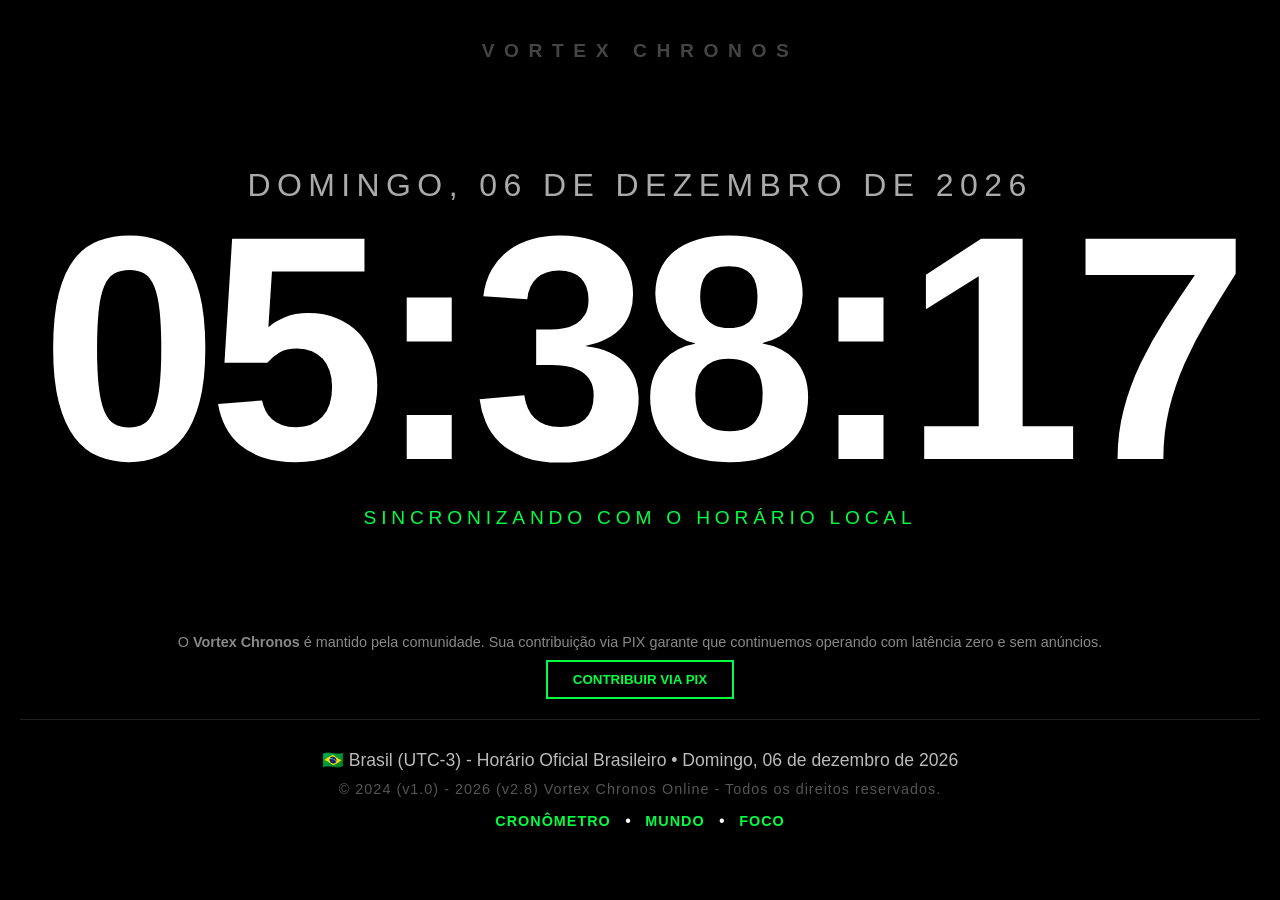
==== index.html @ 807f4e59 "Update index.html" ====
<!DOCTYPE html>
<html lang="pt-br">
<head>
    <script async src="https://pagead2.googlesyndication.com/pagead/js/adsbygoogle.js?client=ca-pub-1116856125939176"
     crossorigin="anonymous"></script>
    
    <meta charset="UTF-8">
    <meta name="viewport" content="width=device-width, initial-scale=1.0">
    <title>Vortex Chronos | Tempo Real</title>
    <link rel="stylesheet" href="style.css">
</head>
<body> 
    <div class="vortex-container" onclick="toggleFullScreen(event)">
        <header class="vortex-brand">VORTEX CHRONOS</header>

        <main class="vortex-main">
            <div id="vortex-date" class="vortex-date"></div>
            <div id="vortex-clock" class="vortex-time">00:00:00</div>
            <div class="vortex-region">Sincronizando com o Horário Local</div>
        </main>

        <section class="donation-box hide-on-fs">
            <p>O <strong>Vortex Chronos</strong> é mantido pela comunidade. Sua contribuição via PIX garante que continuemos operando com latência zero e sem anúncios.</p>
            <button class="pix-button" onclick="copyPix('0df8fcd3-dffc-4265-8464-5a60badef88c')">
                <span id="pix-text">CONTRIBUIR VIA PIX</span>
            </button>
        </section>
            
        <footer class="vortex-footer hide-on-fs footer-area">
            <div class="footer-line">
                🇧🇷 Brasil (UTC-3) - Horário Oficial Brasileiro • <span id="footer-full-date"></span>
            </div>
            <div class="footer-copyright">
                © 2024 (v1.0) - 2026 (v2.8) Vortex Chronos Online - Todos os direitos reservados.
            </div>
            <div class="footer-nav">
                <a href="cronometro.html" target="_blank">CRONÔMETRO</a> • 
                <a href="global.html" target="_blank">MUNDO</a> • 
                <a href="foco.html" target="_blank">FOCO</a>
            </div>
        </footer>
    </div>
    <script src="script.js"></script>
</body>

</div>

            </div>
        </footer>
    </div>

    <script src="script.js"></script>
</body>
</html>
---- style.css ----
* {
    margin: 0;
    padding: 0;
    box-sizing: border-box;
}

body, html {
    height: 100%;
    background-color: #000;
    color: #fff;
    font-family: 'Inter', sans-serif;
    overflow: hidden;
}

.vortex-container {
    height: 100vh;
    display: flex;
    flex-direction: column;
    justify-content: space-between;
    align-items: center;
    padding: 40px 20px;
}

.vortex-brand {
    font-size: 1.2rem;
    font-weight: 900;
    letter-spacing: 0.6rem;
    color: #444; /* Mais visível */
}

.vortex-main {
    text-align: center;
    flex-grow: 1;
    display: flex;
    flex-direction: column;
    justify-content: center;
}

.vortex-date {
    font-size: 2.5vw;
    color: #aaa; /* Data mais clara */
    text-transform: uppercase;
    letter-spacing: 0.4rem;
}

.vortex-time {
    font-size: 25vw; /* Relógio maior */
    font-weight: 800;
    line-height: 0.9;
    letter-spacing: -0.8vw;
    font-variant-numeric: tabular-nums;
}

.vortex-region {
    font-size: 1.5vw;
    color: #00ff41;
    text-transform: uppercase;
    letter-spacing: 0.3rem;
    margin-top: 15px;
}

/* Esconder elementos quando em Tela Cheia */
:fullscreen .hide-on-fs {
    display: none;
}

/* Ajuste do Rodapé (Agora legível) */
.vortex-footer {
    text-align: center;
    width: 100%;
    padding: 30px 0;
    border-top: 1px solid #222;
}

.footer-line {
    font-size: 1.1rem; /* Aumentado */
    color: #bbb; /* Cor com mais contraste */
    margin-bottom: 10px;
}

.footer-copyright {
    font-size: 0.9rem; /* Aumentado */
    color: #555;
    letter-spacing: 1px;
}

/* Estilo do Botão PIX */
.donation-box {
    text-align: center;
    margin-bottom: 20px;
}

.donation-box p { color: #888; margin-bottom: 10px; font-size: 0.9rem; }

.pix-button {
    background: transparent;
    color: #00ff41;
    border: 2px solid #00ff41;
    padding: 10px 25px;
    font-weight: bold;
    cursor: pointer;
    transition: 0.3s;
}

.pix-button:hover {
    background: #00ff41;
    color: #000;
}

/* Animação de Fade */
@keyframes fadeInOut {
    0% { opacity: 1; }
    50% { opacity: 0.3; }
    100% { opacity: 1; }
}

.fade-effect {
    animation: fadeInOut 1s ease-in-out;
}

.footer-nav { margin-top: 15px; }
.footer-nav a { 
    color: #444; 
    text-decoration: none; 
    font-size: 0.8rem; 
    letter-spacing: 2px;
    transition: color 0.3s;
}
.footer-nav a:hover { color: #00ff41; }

.footer-nav {
    margin-top: 15px;
}

.footer-nav a {
    color: #00ff41; /* Verde para destacar que é um link */
    text-decoration: none;
    font-size: 0.9rem;
    font-weight: bold;
    letter-spacing: 1px;
    padding: 5px 10px;
    transition: all 0.2s;
}

.footer-nav a:hover {
    background: rgba(0, 255, 65, 0.1);
    border-radius: 4px;
}

/* Garante que o rodapé não suma se NÃO estiver em tela cheia */
.vortex-footer {
    position: relative;
    z-index: 10; /* Fica por cima para receber o clique corretamente */
}
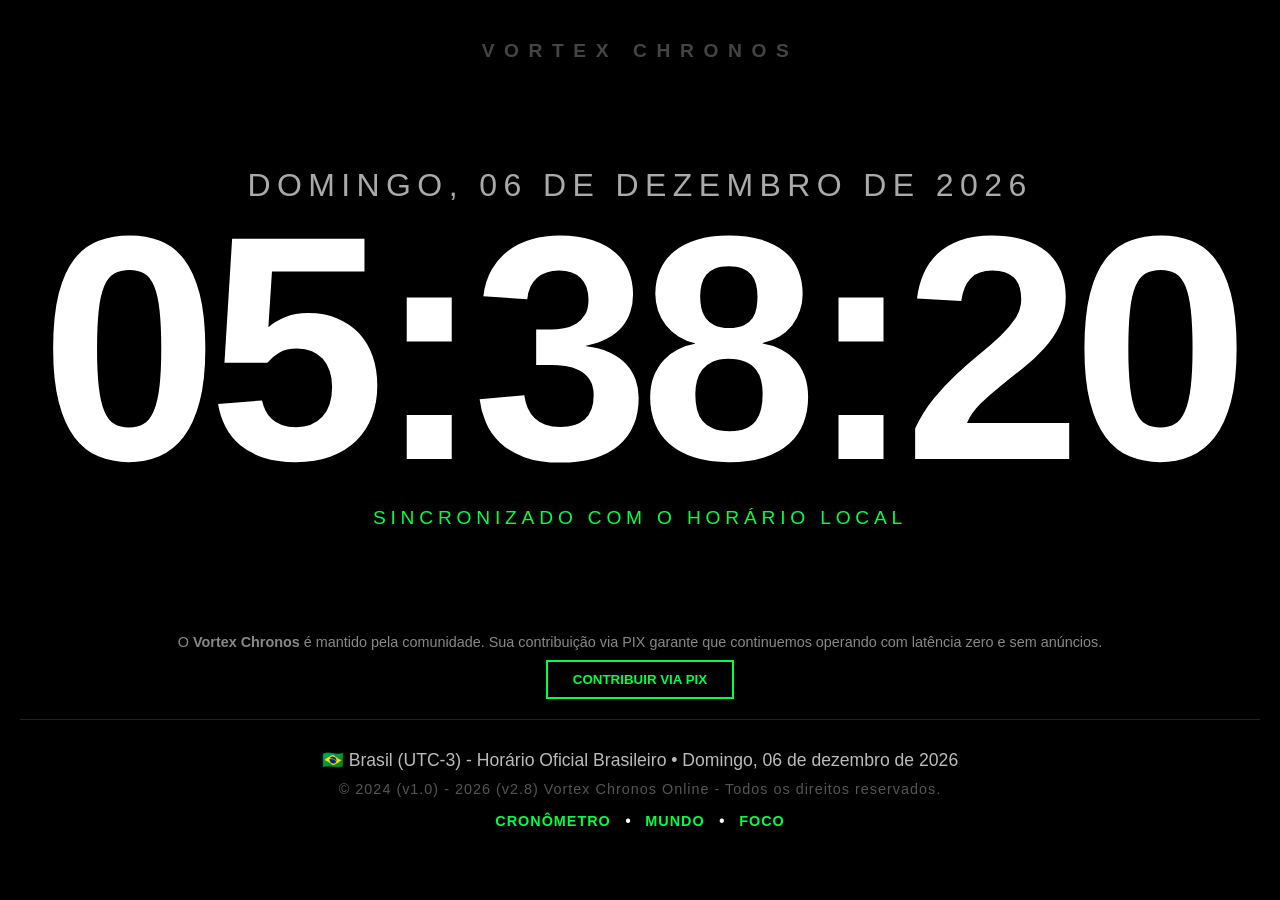
==== commit e8c633ee: "Update index.html" ====
--- a/index.html
+++ b/index.html
@@ -1,6 +1,7 @@
 <!DOCTYPE html>
 <html lang="pt-br">
 <head>
+    <meta name="google-adsense-account" content="ca-pub-1116856125939176">
     <script async src="https://pagead2.googlesyndication.com/pagead/js/adsbygoogle.js?client=ca-pub-1116856125939176"
      crossorigin="anonymous"></script>
     
@@ -16,7 +17,7 @@
         <main class="vortex-main">
             <div id="vortex-date" class="vortex-date"></div>
             <div id="vortex-clock" class="vortex-time">00:00:00</div>
-            <div class="vortex-region">Sincronizando com o Horário Local</div>
+            <div class="vortex-region">Sincronizado com o Horário Local</div>
         </main>
 
         <section class="donation-box hide-on-fs">
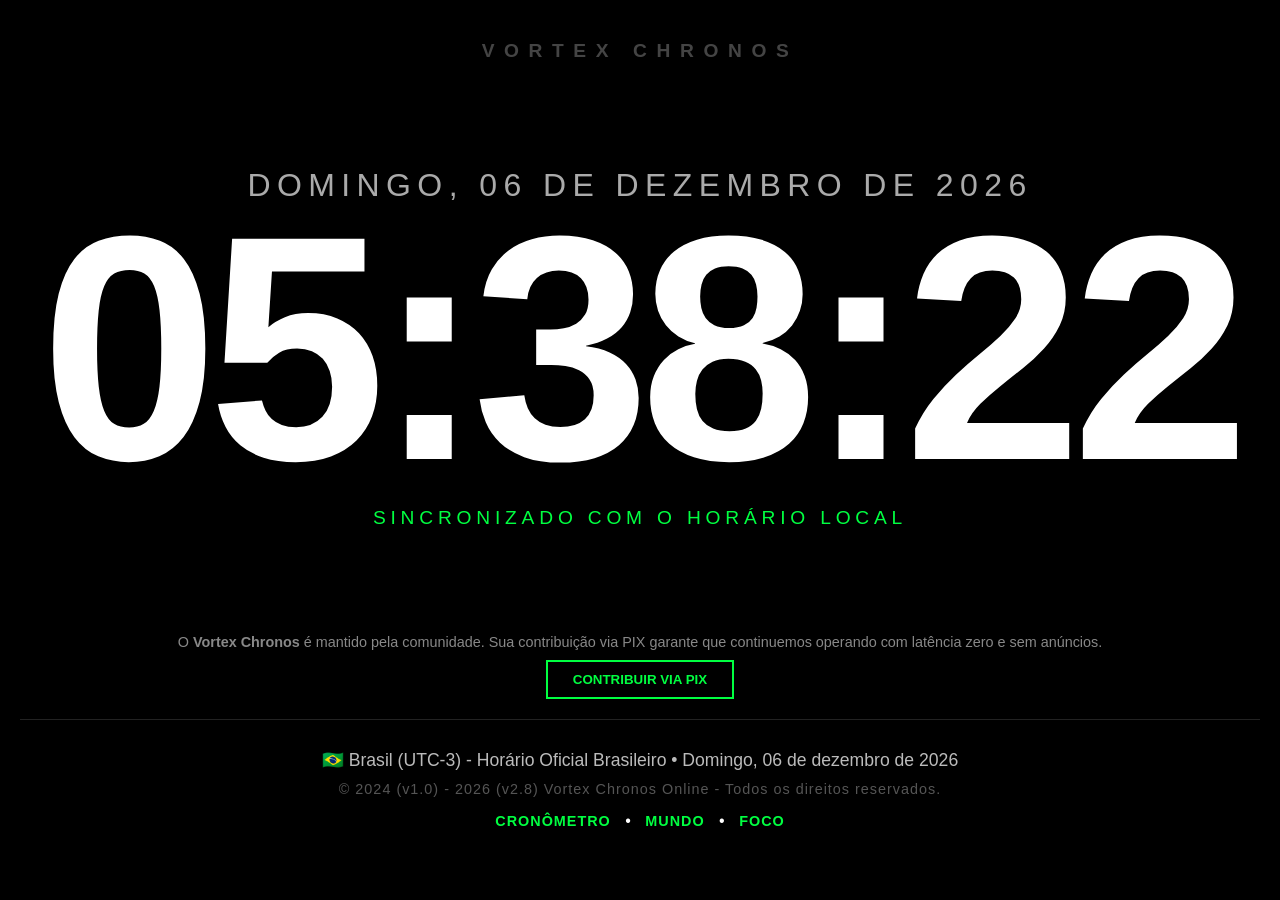
==== commit 7c736088: "Update index.html" ====
--- a/index.html
+++ b/index.html
@@ -26,7 +26,13 @@
                 <span id="pix-text">CONTRIBUIR VIA PIX</span>
             </button>
         </section>
-            
+
+        <section class="seo-content hide-on-fs" style="display:none;">
+    <h2>Vortex Chronos - Horário de Brasília em Tempo Real</h2>
+    <p>O Vortex Chronos oferece a hora exata sincronizada com o Horário Oficial do Brasil (UTC-3). 
+    Ideal para sincronização de relógios, concursos e precisão absoluta com interface em tela cheia.</p>
+</section>
+
         <footer class="vortex-footer hide-on-fs footer-area">
             <div class="footer-line">
                 🇧🇷 Brasil (UTC-3) - Horário Oficial Brasileiro • <span id="footer-full-date"></span>
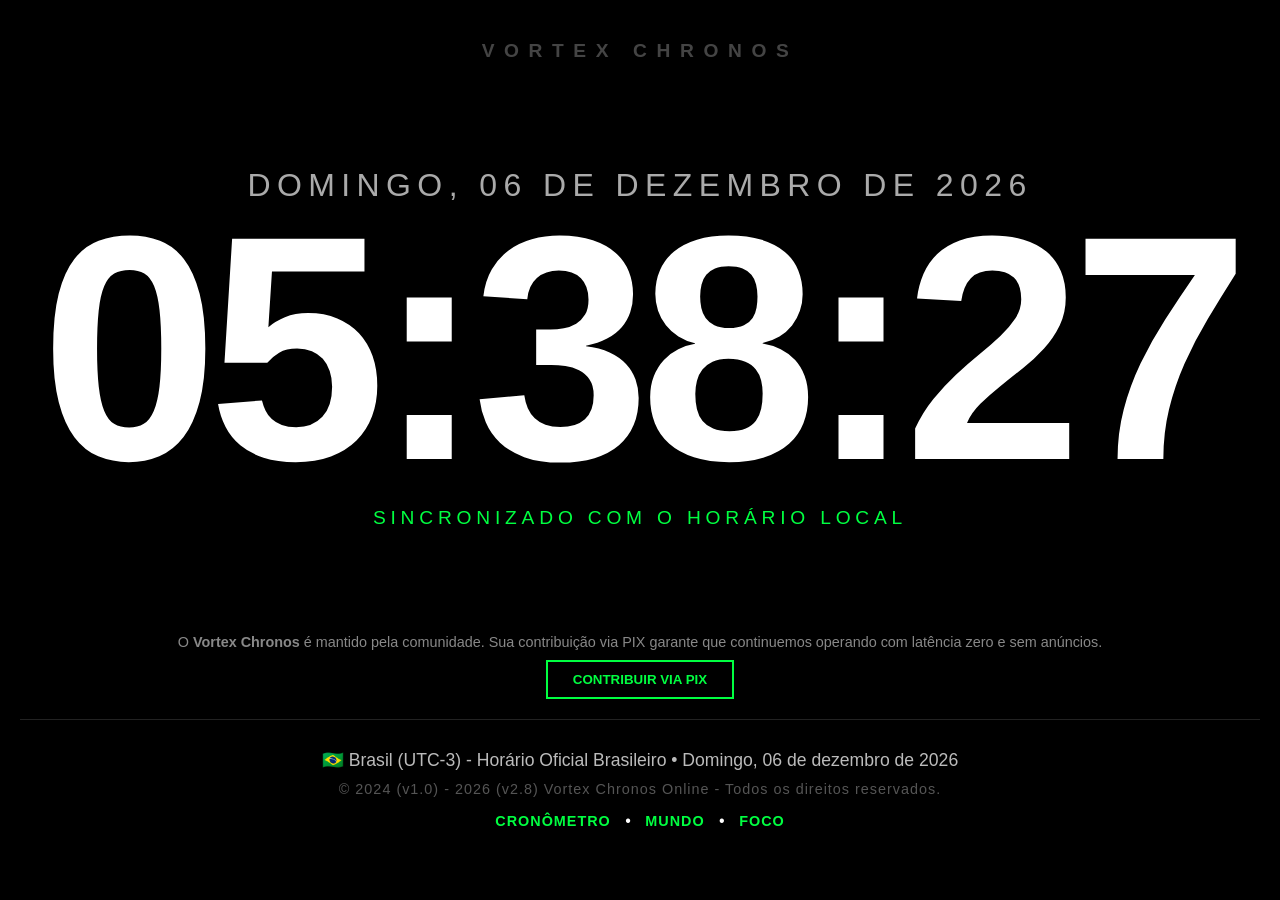
==== commit dcb1cbcb: "Update index.html" ====
--- a/index.html
+++ b/index.html
@@ -1,11 +1,11 @@
 <!DOCTYPE html>
 <html lang="pt-br">
 <head>
+    <meta charset="UTF-8">
+        <script async src="https://pagead2.googlesyndication.com/pagead/js/adsbygoogle.js?client=ca-pub-1116856125939176"
+     crossorigin="anonymous"></script>
     <meta name="google-adsense-account" content="ca-pub-1116856125939176">
-    <script async src="https://pagead2.googlesyndication.com/pagead/js/adsbygoogle.js?client=ca-pub-1116856125939176"
-     crossorigin="anonymous"></script>
     
-    <meta charset="UTF-8">
     <meta name="viewport" content="width=device-width, initial-scale=1.0">
     <title>Vortex Chronos | Tempo Real</title>
     <link rel="stylesheet" href="style.css">
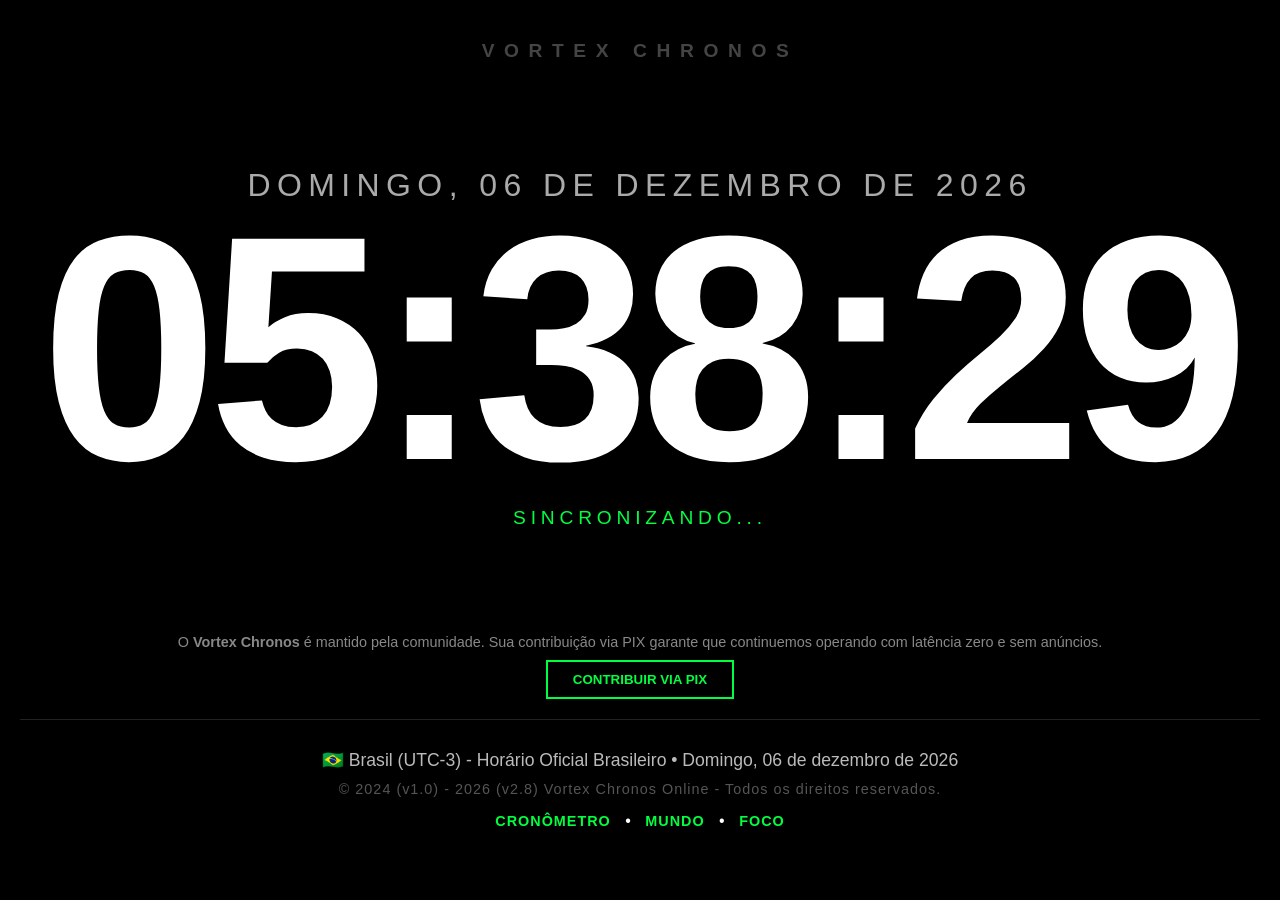
==== commit 5e01ff68: "Update index.html" ====
--- a/index.html
+++ b/index.html
@@ -14,11 +14,12 @@
     <div class="vortex-container" onclick="toggleFullScreen(event)">
         <header class="vortex-brand">VORTEX CHRONOS</header>
 
-        <main class="vortex-main">
-            <div id="vortex-date" class="vortex-date"></div>
-            <div id="vortex-clock" class="vortex-time">00:00:00</div>
-            <div class="vortex-region">Sincronizado com o Horário Local</div>
-        </main>
+        <main class="vortex-main" onclick="toggleFullScreen(event)">
+    <div id="vortex-date" class="vortex-date"></div>
+    <div id="vortex-clock" class="vortex-time">00:00:00</div>
+    <div id="vortex-location" class="vortex-region">Sincronizando...</div>
+</main>
+
 
         <section class="donation-box hide-on-fs">
             <p>O <strong>Vortex Chronos</strong> é mantido pela comunidade. Sua contribuição via PIX garante que continuemos operando com latência zero e sem anúncios.</p>
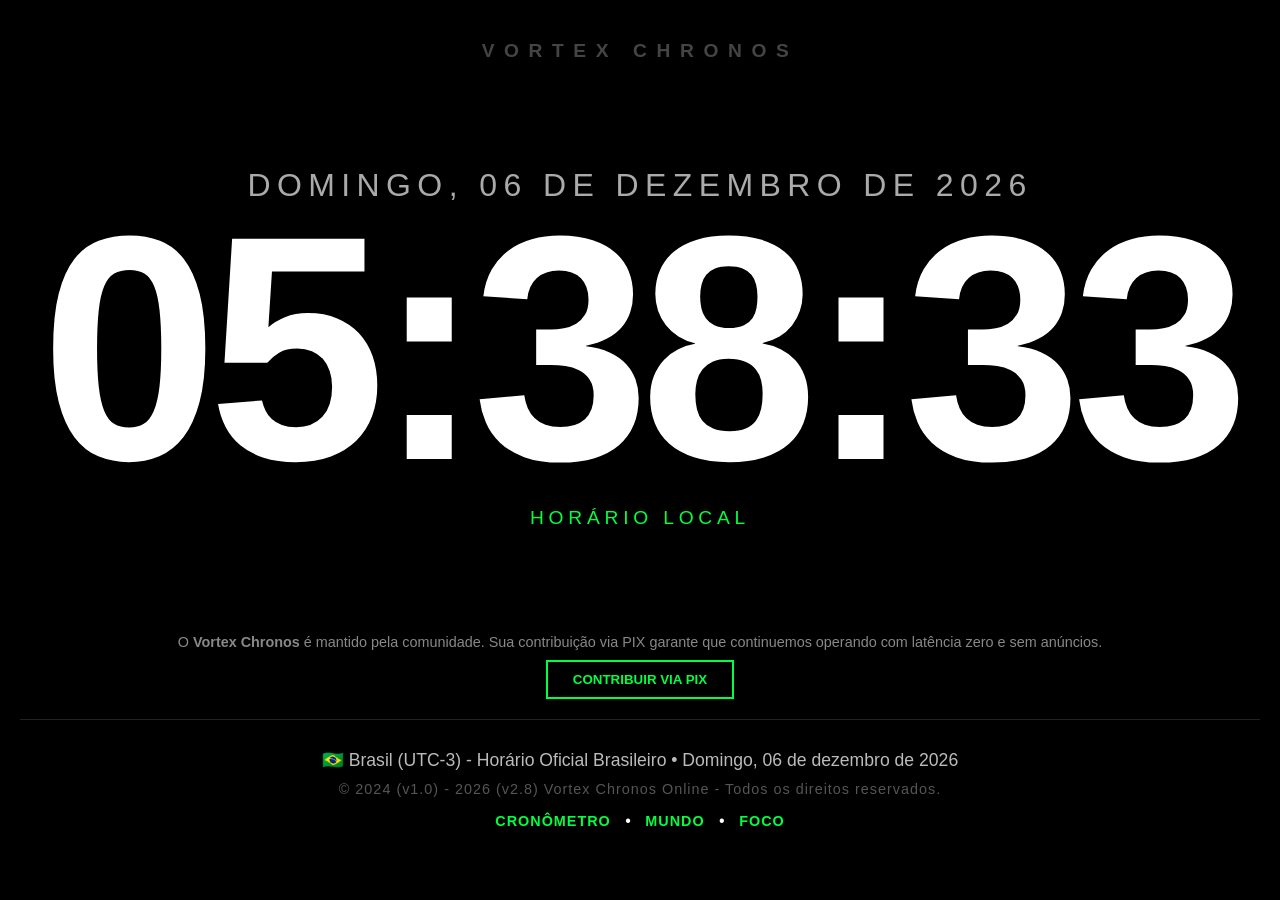
==== commit 68bc08c9: "Update index.html" ====
--- a/index.html
+++ b/index.html
@@ -17,7 +17,7 @@
         <main class="vortex-main" onclick="toggleFullScreen(event)">
     <div id="vortex-date" class="vortex-date"></div>
     <div id="vortex-clock" class="vortex-time">00:00:00</div>
-    <div id="vortex-location" class="vortex-region">Sincronizando...</div>
+    <div id="vortex-location" class="vortex-region">Sincronizando com o Horário Local</div>
 </main>
 
 
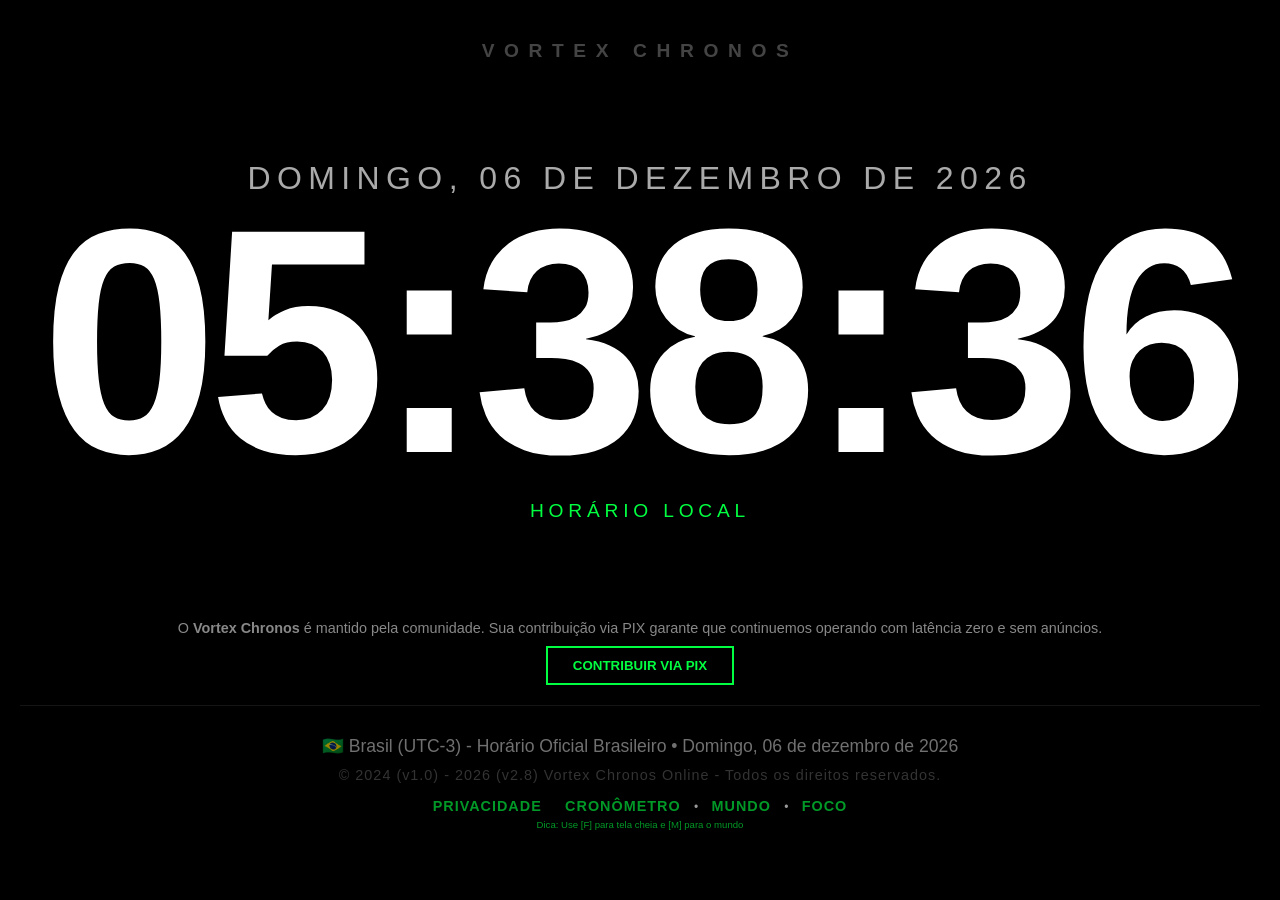
==== commit d31807b9: "Update index.html" ====
--- a/index.html
+++ b/index.html
@@ -14,11 +14,13 @@
     <div class="vortex-container" onclick="toggleFullScreen(event)">
         <header class="vortex-brand">VORTEX CHRONOS</header>
 
-        <main class="vortex-main" onclick="toggleFullScreen(event)">
+        <main class="vortex-main">
     <div id="vortex-date" class="vortex-date"></div>
     <div id="vortex-clock" class="vortex-time">00:00:00</div>
+    
     <div id="vortex-location" class="vortex-region">Sincronizando com o Horário Local</div>
 </main>
+
 
 
         <section class="donation-box hide-on-fs">
@@ -42,6 +44,7 @@
                 © 2024 (v1.0) - 2026 (v2.8) Vortex Chronos Online - Todos os direitos reservados.
             </div>
             <div class="footer-nav">
+                <a href="privacidade.html">PRIVACIDADE</a>
                 <a href="cronometro.html" target="_blank">CRONÔMETRO</a> • 
                 <a href="global.html" target="_blank">MUNDO</a> • 
                 <a href="foco.html" target="_blank">FOCO</a>
--- a/style.css
+++ b/style.css
@@ -153,3 +153,16 @@
     z-index: 10; /* Fica por cima para receber o clique corretamente */
 }
 
+.vortex-footer {
+    font-size: 0.75rem;
+    opacity: 0.6;
+}
+
+/* Dica de atalho que aparece só quando o mouse passa no rodapé */
+.footer-nav::after {
+    content: "Dica: Use [F] para tela cheia e [M] para o mundo";
+    display: block;
+    font-size: 0.6rem;
+    color: #00ff41;
+    margin-top: 5px;
+}
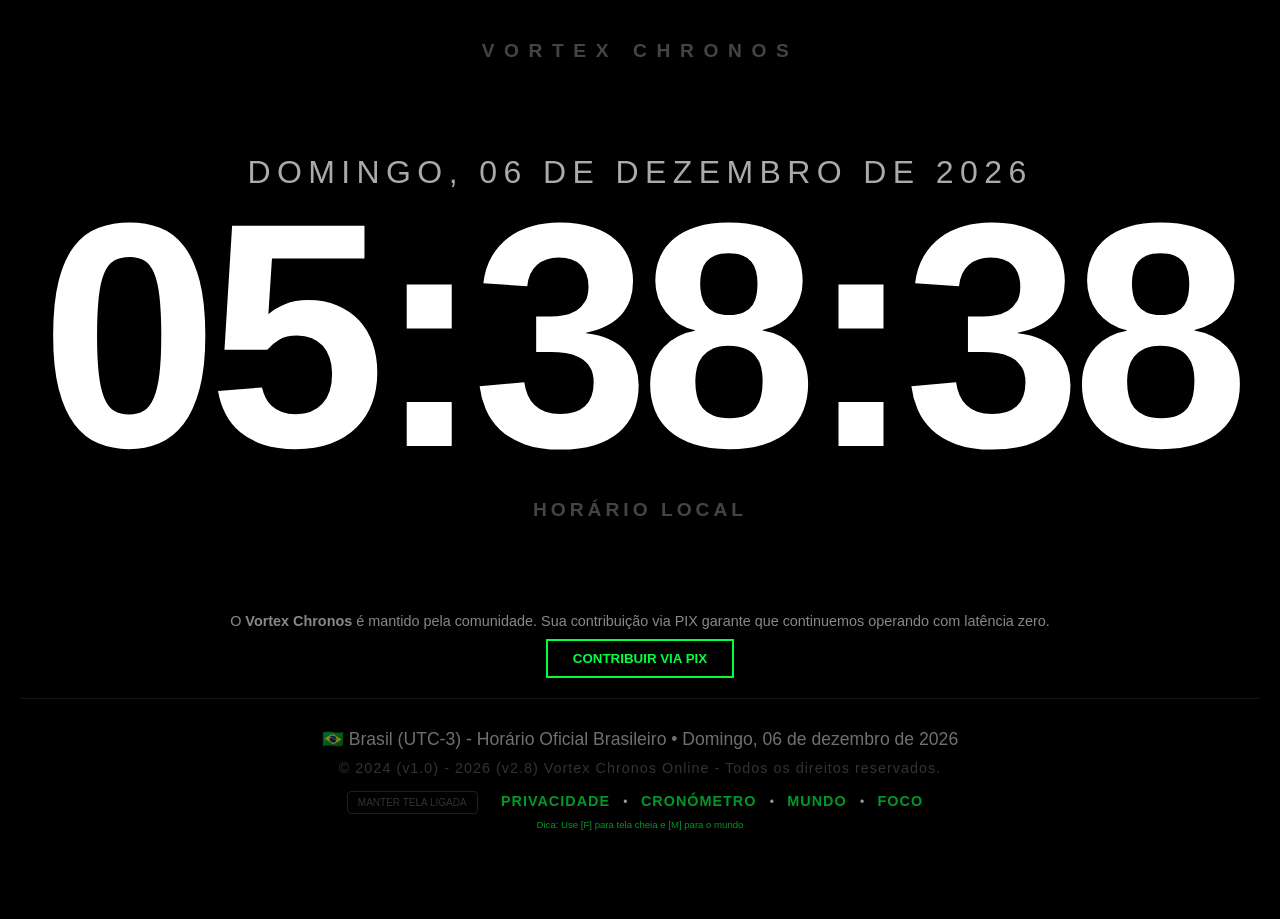
==== commit 0921124e: "Update index.html" ====
--- a/index.html
+++ b/index.html
@@ -2,39 +2,33 @@
 <html lang="pt-br">
 <head>
     <meta charset="UTF-8">
-        <script async src="https://pagead2.googlesyndication.com/pagead/js/adsbygoogle.js?client=ca-pub-1116856125939176"
-     crossorigin="anonymous"></script>
+    <script async src="https://pagead2.googlesyndication.com/pagead/js/adsbygoogle.js?client=ca-pub-1116856125939176" crossorigin="anonymous"></script>
     <meta name="google-adsense-account" content="ca-pub-1116856125939176">
-    
     <meta name="viewport" content="width=device-width, initial-scale=1.0">
-    <title>Vortex Chronos | Tempo Real</title>
+    <title>Relógio Online - Horário Local</title>
     <link rel="stylesheet" href="style.css">
 </head>
 <body> 
-    <div class="vortex-container" onclick="toggleFullScreen(event)">
+    <div class="vortex-container">
         <header class="vortex-brand">VORTEX CHRONOS</header>
 
         <main class="vortex-main">
-    <div id="vortex-date" class="vortex-date"></div>
-    <div id="vortex-clock" class="vortex-time">00:00:00</div>
-    
-    <div id="vortex-location" class="vortex-region">Sincronizando com o Horário Local</div>
-</main>
-
-
+            <div id="vortex-date" class="vortex-date"></div>
+            <div id="vortex-clock" class="vortex-time">00:00:00</div>
+            <div id="vortex-location" class="vortex-region">Sincronizando com o Horário Local</div>
+        </main>
 
         <section class="donation-box hide-on-fs">
-            <p>O <strong>Vortex Chronos</strong> é mantido pela comunidade. Sua contribuição via PIX garante que continuemos operando com latência zero e sem anúncios.</p>
+            <p>O <strong>Vortex Chronos</strong> é mantido pela comunidade. Sua contribuição via PIX garante que continuemos operando com latência zero.</p>
             <button class="pix-button" onclick="copyPix('0df8fcd3-dffc-4265-8464-5a60badef88c')">
                 <span id="pix-text">CONTRIBUIR VIA PIX</span>
             </button>
         </section>
 
         <section class="seo-content hide-on-fs" style="display:none;">
-    <h2>Vortex Chronos - Horário de Brasília em Tempo Real</h2>
-    <p>O Vortex Chronos oferece a hora exata sincronizada com o Horário Oficial do Brasil (UTC-3). 
-    Ideal para sincronização de relógios, concursos e precisão absoluta com interface em tela cheia.</p>
-</section>
+            <h2>Vortex Chronos - Horário de Brasília em Tempo Real</h2>
+            <p>O Vortex Chronos oferece a hora exata sincronizada com o Horário Oficial do Brasil (UTC-3).</p>
+        </section>
 
         <footer class="vortex-footer hide-on-fs footer-area">
             <div class="footer-line">
@@ -44,21 +38,22 @@
                 © 2024 (v1.0) - 2026 (v2.8) Vortex Chronos Online - Todos os direitos reservados.
             </div>
             <div class="footer-nav">
-                <a href="privacidade.html">PRIVACIDADE</a>
-                <a href="cronometro.html" target="_blank">CRONÔMETRO</a> • 
-                <a href="global.html" target="_blank">MUNDO</a> • 
-                <a href="foco.html" target="_blank">FOCO</a>
-            </div>
+    <button id="wake-lock-btn" onclick="requestWakeLock()" style="background:transparent; border:1px solid #333; color:#555; padding:5px 10px; font-size:10px; cursor:pointer; margin-right:10px; border-radius:4px; vertical-align:middle;">
+        MANTER TELA LIGADA
+    </button>
+
+    <a href="privacidade.html">PRIVACIDADE</a> • 
+    <a href="cronometro.html" target="_blank">CRONÓMETRO</a> • 
+    <a href="global.html" target="_blank">MUNDO</a> • 
+    <a href="foco.html" target="_blank">FOCO</a>
+</div>
+
         </footer>
     </div>
-    <script src="script.js"></script>
-</body>
 
-</div>
-
-            </div>
-        </footer>
-    </div>
+    <button id="fullscreen-btn" class="fs-button" onclick="toggleFullScreen()">
+        <span>TELA CHEIA</span>
+    </button>
 
     <script src="script.js"></script>
 </body>
--- a/style.css
+++ b/style.css
@@ -52,12 +52,15 @@
 }
 
 .vortex-region {
-    font-size: 1.5vw;
-    color: #00ff41;
+    font-size: 1.2rem; /* Aumenta o tamanho do nome da cidade */
+    color: #444;       /* Cinza elegante */
     text-transform: uppercase;
-    letter-spacing: 0.3rem;
-    margin-top: 15px;
+    letter-spacing: 4px;
+    font-weight: bold;
+    margin-top: 20px;
+    display: block !important; /* Garante que apareça */
 }
+
 
 /* Esconder elementos quando em Tela Cheia */
 :fullscreen .hide-on-fs {
